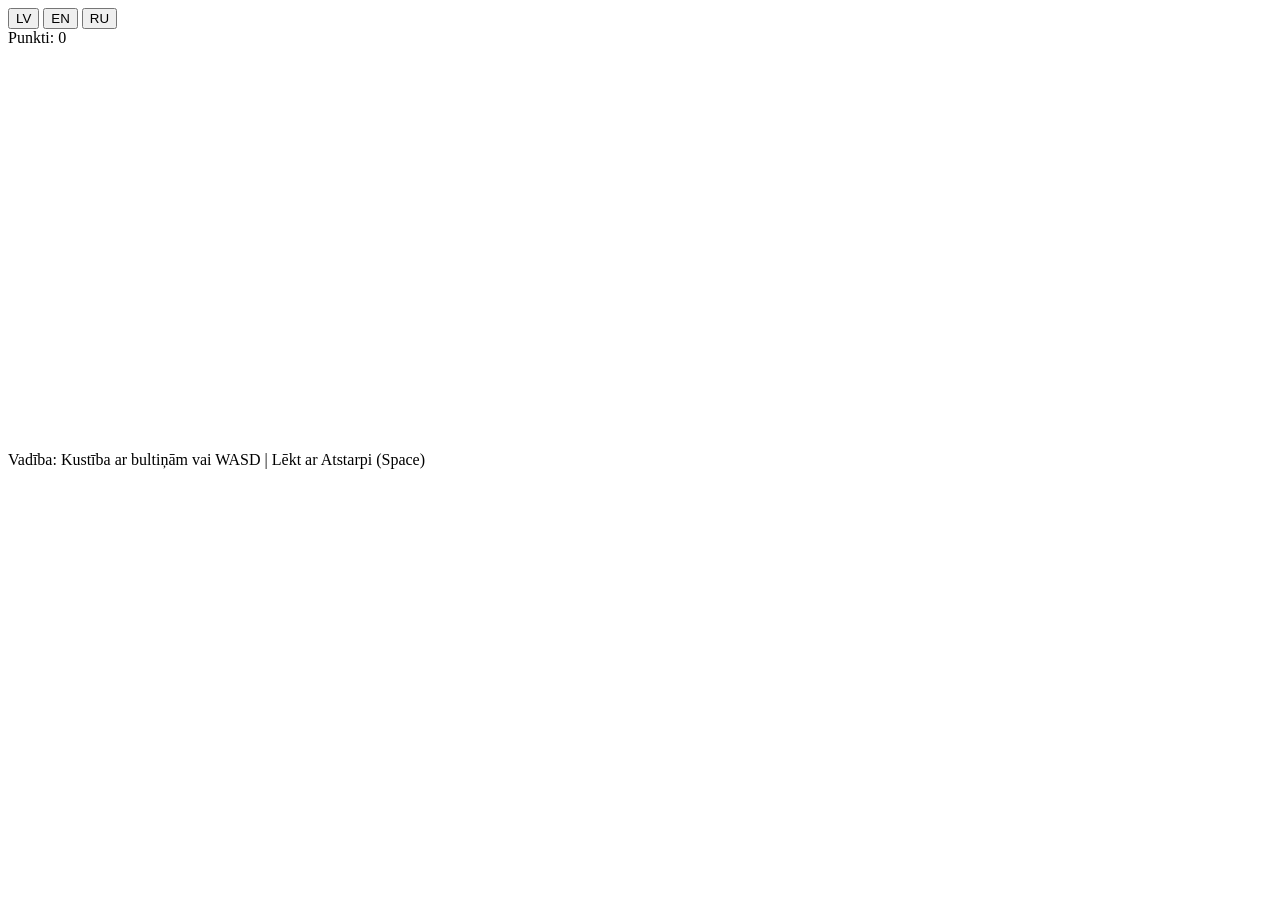
==== index.html @ 72666570 "Create index.html" ====
<!DOCTYPE html>
<html lang="lv">
<head>
    <meta charset="UTF-8">
    <meta name="viewport" content="width=device-width, initial-scale=1.0">
    <title>Pepe vs MrBeast Platformeris</title>
    <link rel="stylesheet" href="style.css">
</head>
<body>

    <div class="lang-selector">
        <button class="lang-btn active" onclick="changeLanguage('lv')">LV</button>
        <button class="lang-btn" onclick="changeLanguage('en')">EN</button>
        <button class="lang-btn" onclick="changeLanguage('ru')">RU</button>
    </div>

    <div class="scoreboard"><span id="score-text">Punkti</span>: <span id="score-val">0</span></div>
    
    <canvas id="gameCanvas" width="800" height="400"></canvas>
    
    <div class="controls" id="controls-text">Vadība: Kustība ar bultiņām vai WASD | Lēkt ar Atstarpi (Space)</div>

    <script src="script.js"></script>
</body>
</html>
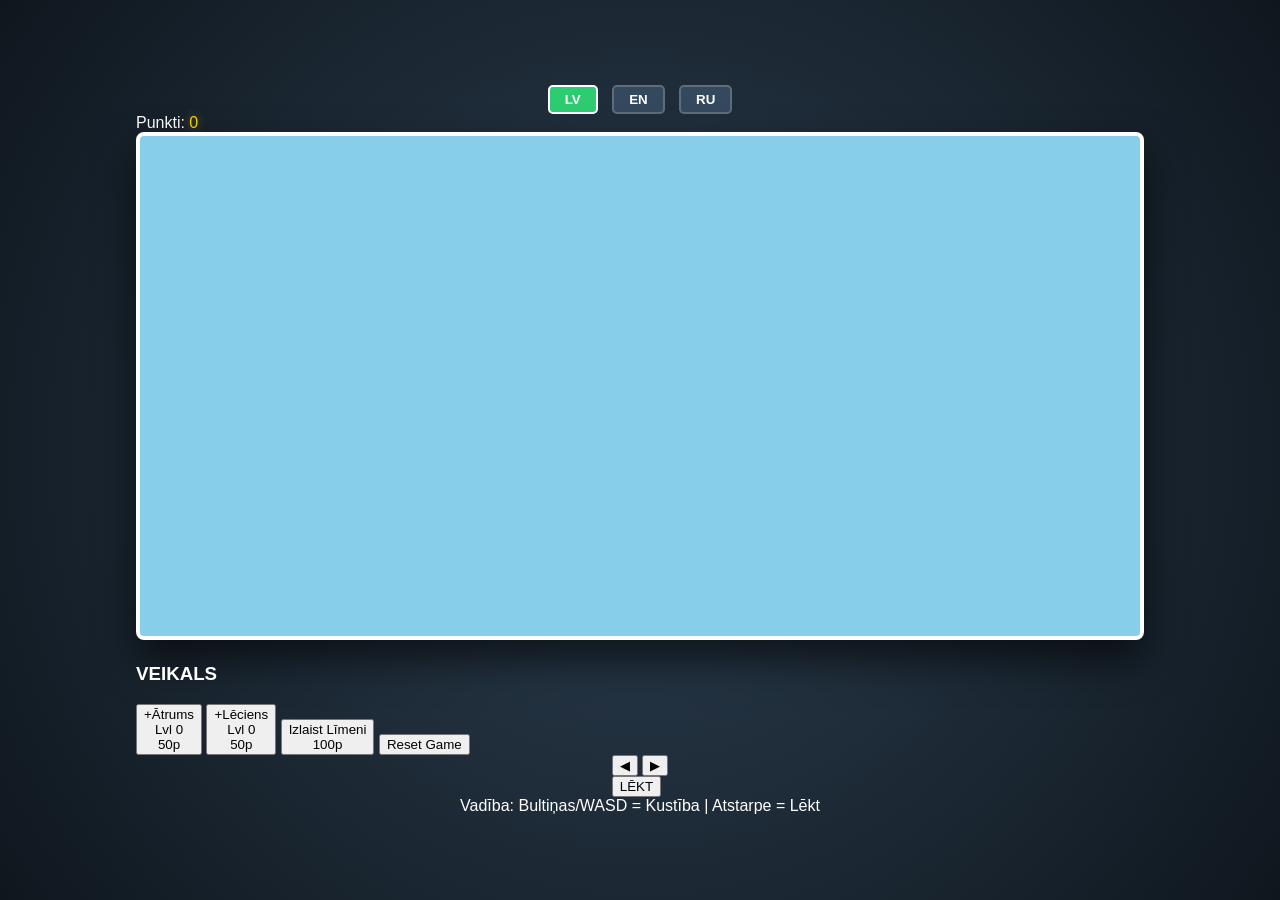
==== commit 5e110c38: "Update index.html" ====
--- a/index.html
+++ b/index.html
@@ -2,23 +2,62 @@
 <html lang="lv">
 <head>
     <meta charset="UTF-8">
-    <meta name="viewport" content="width=device-width, initial-scale=1.0">
-    <title>Pepe vs MrBeast Platformeris</title>
+    <meta name="viewport" content="width=device-width, initial-scale=1.0, user-scalable=no">
+    <title>Pepe Kosmosā</title>
     <link rel="stylesheet" href="style.css">
 </head>
 <body>
 
-    <div class="lang-selector">
+    <div class="lang-container">
         <button class="lang-btn active" onclick="changeLanguage('lv')">LV</button>
         <button class="lang-btn" onclick="changeLanguage('en')">EN</button>
         <button class="lang-btn" onclick="changeLanguage('ru')">RU</button>
     </div>
 
-    <div class="scoreboard"><span id="score-text">Punkti</span>: <span id="score-val">0</span></div>
-    
-    <canvas id="gameCanvas" width="800" height="400"></canvas>
-    
-    <div class="controls" id="controls-text">Vadība: Kustība ar bultiņām vai WASD | Lēkt ar Atstarpi (Space)</div>
+    <div class="game-wrapper">
+        
+        <div class="canvas-area">
+            <div class="hud">
+                <span id="score-text">Punkti</span>: <span id="score-val">0</span>
+            </div>
+            <canvas id="gameCanvas" width="1000" height="500"></canvas>
+        </div>
+
+        <div class="shop-sidebar">
+            <h3 id="shop-title">VEIKALS</h3>
+            
+            <button class="shop-item-btn" onclick="buyUpgrade(1)">
+                <div class="shop-item-name" id="shop-speed-text">+Ātrums</div>
+                <div class="shop-item-lvl" id="speed-lvl-display">Lvl 0</div>
+                <div class="shop-item-price">50p</div>
+            </button>
+
+            <button class="shop-item-btn" onclick="buyUpgrade(2)">
+                <div class="shop-item-name" id="shop-jump-text">+Lēciens</div>
+                <div class="shop-item-lvl" id="jump-lvl-display">Lvl 0</div>
+                <div class="shop-item-price">50p</div>
+            </button>
+
+            <button class="shop-item-btn skip-btn" onclick="buyUpgrade(3)">
+                <div class="shop-item-name" id="shop-skip-text">Izlaist Līmeni</div>
+                <div class="shop-item-price">100p</div>
+            </button>
+
+            <button class="reset-progress-btn" onclick="clearSavedProgress()">Reset Game</button>
+        </div>
+    </div>
+
+    <div class="mobile-controls">
+        <div class="move-buttons">
+            <button id="btn-left">◀</button>
+            <button id="btn-right">▶</button>
+        </div>
+        <button id="btn-jump">LĒKT</button>
+    </div>
+
+    <div class="controls-info" id="controls-text">
+        Vadība: Bultiņas/WASD = Kustība | Atstarpe = Lēkt
+    </div>
 
     <script src="script.js"></script>
 </body>
--- a/style.css
+++ b/style.css
@@ -0,0 +1,74 @@
+body {
+    margin: 0;
+    padding: 0;
+    background: radial-gradient(circle, #2c3e50, #0f171e);
+    display: flex;
+    flex-direction: column;
+    justify-content: center;
+    align-items: center;
+    height: 100vh;
+    font-family: 'Segoe UI', Tahoma, Geneva, Verdana, sans-serif;
+    color: #ffffff;
+    overflow: hidden;
+}
+
+.lang-selector {
+    margin-bottom: 15px;
+}
+
+.lang-btn {
+    background: #34495e;
+    color: white;
+    border: 2px solid #ffffff33;
+    padding: 5px 15px;
+    margin: 0 5px;
+    cursor: pointer;
+    border-radius: 5px;
+    font-weight: bold;
+    transition: 0.2s;
+}
+
+.lang-btn:hover {
+    background: #1abc9c;
+    border-color: #ffffff;
+}
+
+.lang-btn.active {
+    background: #2ecc71;
+    border-color: #ffffff;
+}
+
+.scoreboard {
+    font-size: 24px;
+    font-weight: bold;
+    margin-bottom: 15px;
+    text-transform: uppercase;
+    letter-spacing: 2px;
+    background: rgba(0, 0, 0, 0.5);
+    padding: 10px 20px;
+    border-radius: 20px;
+    box-shadow: 0 4px 6px rgba(0, 0, 0, 0.3);
+    border: 1px solid rgba(255, 255, 255, 0.1);
+}
+
+#score-val {
+    color: #ffd700;
+    text-shadow: 0 0 10px rgba(255, 215, 0, 0.5);
+}
+
+canvas {
+    border: 4px solid #ffffff;
+    border-radius: 8px;
+    box-shadow: 0 20px 40px rgba(0, 0, 0, 0.6);
+    background-color: #87CEEB;
+}
+
+.controls {
+    margin-top: 15px;
+    font-size: 14px;
+    color: #bdc3c7;
+    background: rgba(0, 0, 0, 0.3);
+    padding: 5px 15px;
+    border-radius: 10px;
+    text-align: center;
+}
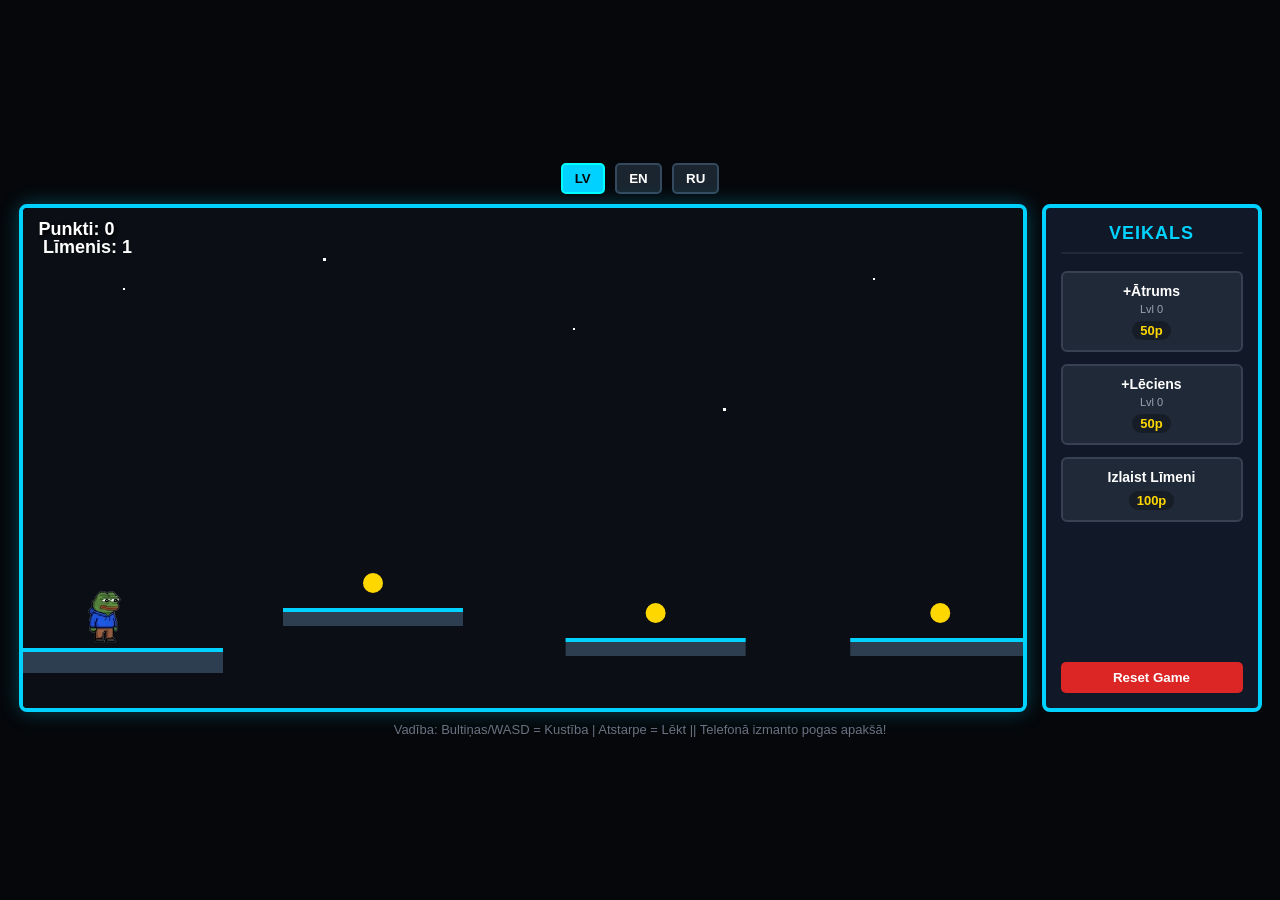
==== commit 24c9db41: "Update index.html" ====
--- a/index.html
+++ b/index.html
@@ -9,9 +9,9 @@
 <body>
 
     <div class="lang-container">
-        <button class="lang-btn active" onclick="changeLanguage('lv')">LV</button>
-        <button class="lang-btn" onclick="changeLanguage('en')">EN</button>
-        <button class="lang-btn" onclick="changeLanguage('ru')">RU</button>
+        <button class="lang-btn active" onclick="changeLanguage('lv')" tabindex="-1">LV</button>
+        <button class="lang-btn" onclick="changeLanguage('en')" tabindex="-1">EN</button>
+        <button class="lang-btn" onclick="changeLanguage('ru')" tabindex="-1">RU</button>
     </div>
 
     <div class="game-wrapper">
@@ -26,33 +26,33 @@
         <div class="shop-sidebar">
             <h3 id="shop-title">VEIKALS</h3>
             
-            <button class="shop-item-btn" onclick="buyUpgrade(1)">
+            <button class="shop-item-btn" onclick="buyUpgrade(1)" tabindex="-1">
                 <div class="shop-item-name" id="shop-speed-text">+Ātrums</div>
                 <div class="shop-item-lvl" id="speed-lvl-display">Lvl 0</div>
                 <div class="shop-item-price">50p</div>
             </button>
 
-            <button class="shop-item-btn" onclick="buyUpgrade(2)">
+            <button class="shop-item-btn" onclick="buyUpgrade(2)" tabindex="-1">
                 <div class="shop-item-name" id="shop-jump-text">+Lēciens</div>
                 <div class="shop-item-lvl" id="jump-lvl-display">Lvl 0</div>
                 <div class="shop-item-price">50p</div>
             </button>
 
-            <button class="shop-item-btn skip-btn" onclick="buyUpgrade(3)">
+            <button class="shop-item-btn skip-btn" onclick="buyUpgrade(3)" tabindex="-1">
                 <div class="shop-item-name" id="shop-skip-text">Izlaist Līmeni</div>
                 <div class="shop-item-price">100p</div>
             </button>
 
-            <button class="reset-progress-btn" onclick="clearSavedProgress()">Reset Game</button>
+            <button class="reset-progress-btn" onclick="clearSavedProgress()" tabindex="-1">Reset Game</button>
         </div>
     </div>
 
     <div class="mobile-controls">
         <div class="move-buttons">
-            <button id="btn-left">◀</button>
-            <button id="btn-right">▶</button>
+            <button id="btn-left" tabindex="-1">◀</button>
+            <button id="btn-right" tabindex="-1">▶</button>
         </div>
-        <button id="btn-jump">LĒKT</button>
+        <button id="btn-jump" tabindex="-1">LĒKT</button>
     </div>
 
     <div class="controls-info" id="controls-text">
--- a/style.css
+++ b/style.css
@@ -1,74 +1,215 @@
-body {
+* {
+    box-sizing: border-box;
     margin: 0;
     padding: 0;
-    background: radial-gradient(circle, #2c3e50, #0f171e);
+    user-select: none; /* Neļauj telefonā nejauši iezīmēt tekstus */
+    -webkit-user-select: none;
+}
+
+body {
+    background-color: #05070a;
+    color: white;
+    font-family: 'Arial', sans-serif;
     display: flex;
     flex-direction: column;
+    align-items: center;
     justify-content: center;
+    min-height: 100vh;
+    padding: 10px;
+}
+
+.lang-container {
+    margin-bottom: 10px;
+}
+
+.lang-btn {
+    background: #1a252f;
+    color: white;
+    border: 2px solid #34495e;
+    padding: 6px 12px;
+    cursor: pointer;
+    font-weight: bold;
+    border-radius: 5px;
+    margin: 0 3px;
+}
+
+.lang-btn.active {
+    background: #00d2ff;
+    border-color: #00ffff;
+    color: #05070a;
+}
+
+/* Galvenais izkārtojums: Ekrāns + Veikals sānos */
+.game-wrapper {
+    display: flex;
+    flex-direction: row;
+    gap: 15px;
+    max-width: 100%;
+}
+
+.canvas-area {
+    position: relative;
+}
+
+.hud {
+    position: absolute;
+    top: 15px;
+    left: 20px;
+    font-size: 18px;
+    font-weight: bold;
+    text-shadow: 2px 2px 4px black;
+    z-index: 10;
+}
+
+/* Lielāks spēles ekrāns */
+canvas {
+    background: #0b0e14;
+    border: 4px solid #00d2ff;
+    box-shadow: 0 0 20px rgba(0, 210, 255, 0.3);
+    border-radius: 8px;
+    display: block;
+    max-width: 100%;
+    height: auto;
+}
+
+/* SĀNU VEIKALS */
+.shop-sidebar {
+    width: 220px;
+    background: #111827;
+    border: 4px solid #00d2ff;
+    border-radius: 8px;
+    padding: 15px;
+    display: flex;
+    flex-direction: column;
+    gap: 12px;
+}
+
+.shop-sidebar h3 {
+    text-align: center;
+    color: #00d2ff;
+    font-size: 18px;
+    letter-spacing: 1px;
+    margin-bottom: 5px;
+    border-bottom: 2px solid #1f2937;
+    padding-bottom: 8px;
+}
+
+.shop-item-btn {
+    background: #1f2937;
+    border: 2px solid #374151;
+    border-radius: 6px;
+    color: white;
+    padding: 10px;
+    cursor: pointer;
+    display: flex;
+    flex-direction: column;
     align-items: center;
-    height: 100vh;
-    font-family: 'Segoe UI', Tahoma, Geneva, Verdana, sans-serif;
-    color: #ffffff;
-    overflow: hidden;
-}
-
-.lang-selector {
-    margin-bottom: 15px;
-}
-
-.lang-btn {
-    background: #34495e;
-    color: white;
-    border: 2px solid #ffffff33;
-    padding: 5px 15px;
-    margin: 0 5px;
+    gap: 4px;
+    transition: 0.2s;
+}
+
+.shop-item-btn:hover {
+    border-color: #00d2ff;
+    background: #2563eb;
+}
+
+.shop-item-name {
+    font-weight: bold;
+    font-size: 14px;
+}
+
+.shop-item-lvl {
+    font-size: 11px;
+    color: #9ca3af;
+}
+
+.shop-item-price {
+    font-size: 13px;
+    color: #ffd700;
+    font-weight: bold;
+    background: rgba(0,0,0,0.3);
+    padding: 2px 8px;
+    border-radius: 10px;
+    margin-top: 2px;
+}
+
+.skip-btn:hover {
+    background: #059669;
+}
+
+.reset-progress-btn {
+    background: #dc2626;
+    color: white;
+    border: none;
+    padding: 8px;
+    margin-top: auto;
+    border-radius: 5px;
     cursor: pointer;
-    border-radius: 5px;
-    font-weight: bold;
-    transition: 0.2s;
-}
-
-.lang-btn:hover {
-    background: #1abc9c;
-    border-color: #ffffff;
-}
-
-.lang-btn.active {
-    background: #2ecc71;
-    border-color: #ffffff;
-}
-
-.scoreboard {
-    font-size: 24px;
-    font-weight: bold;
-    margin-bottom: 15px;
-    text-transform: uppercase;
-    letter-spacing: 2px;
-    background: rgba(0, 0, 0, 0.5);
-    padding: 10px 20px;
-    border-radius: 20px;
-    box-shadow: 0 4px 6px rgba(0, 0, 0, 0.3);
-    border: 1px solid rgba(255, 255, 255, 0.1);
-}
-
-#score-val {
-    color: #ffd700;
-    text-shadow: 0 0 10px rgba(255, 215, 0, 0.5);
-}
-
-canvas {
-    border: 4px solid #ffffff;
-    border-radius: 8px;
-    box-shadow: 0 20px 40px rgba(0, 0, 0, 0.6);
-    background-color: #87CEEB;
-}
-
-.controls {
+    font-weight: bold;
+}
+
+/* MOBILĀS POGAS */
+.mobile-controls {
+    display: none; /* Pēc noklusējuma noslēptas uz datora */
+    width: 100%;
+    max-width: 1000px;
+    justify-content: space-between;
     margin-top: 15px;
-    font-size: 14px;
-    color: #bdc3c7;
-    background: rgba(0, 0, 0, 0.3);
-    padding: 5px 15px;
-    border-radius: 10px;
+    padding: 0 10px;
+}
+
+.move-buttons {
+    display: flex;
+    gap: 15px;
+}
+
+.mobile-controls button {
+    background: #1f2937;
+    color: white;
+    border: 3px solid #00d2ff;
+    border-radius: 12px;
+    font-size: 28px;
+    padding: 15px 30px;
+    active-background: #00d2ff;
+}
+
+#btn-jump {
+    background: #2563eb;
+    font-size: 20px;
+    font-weight: bold;
+    padding: 15px 40px;
+}
+
+.controls-info {
+    margin-top: 10px;
+    font-size: 13px;
+    color: #6b7280;
     text-align: center;
 }
+
+/* RESPONSIVE: JA ATVER NO TELEFONA */
+@media (max-width: 900px) {
+    .game-wrapper {
+        flex-direction: column; /* Uz telefona veikals būs zem spēles */
+        align-items: center;
+    }
+    .shop-sidebar {
+        width: 100%;
+        max-width: 500px;
+        flex-direction: row; /* Veikala pogas izvietosies rindā */
+        flex-wrap: wrap;
+    }
+    .shop-item-btn {
+        flex: 1;
+        min-width: 100px;
+    }
+    .reset-progress-btn {
+        width: 100%;
+    }
+    .mobile-controls {
+        display: flex; /* Parādām pogas uz telefona */
+    }
+    .controls-info {
+        display: none; /* Datora info teksts telefonā nav vajadzīgs */
+    }
+}
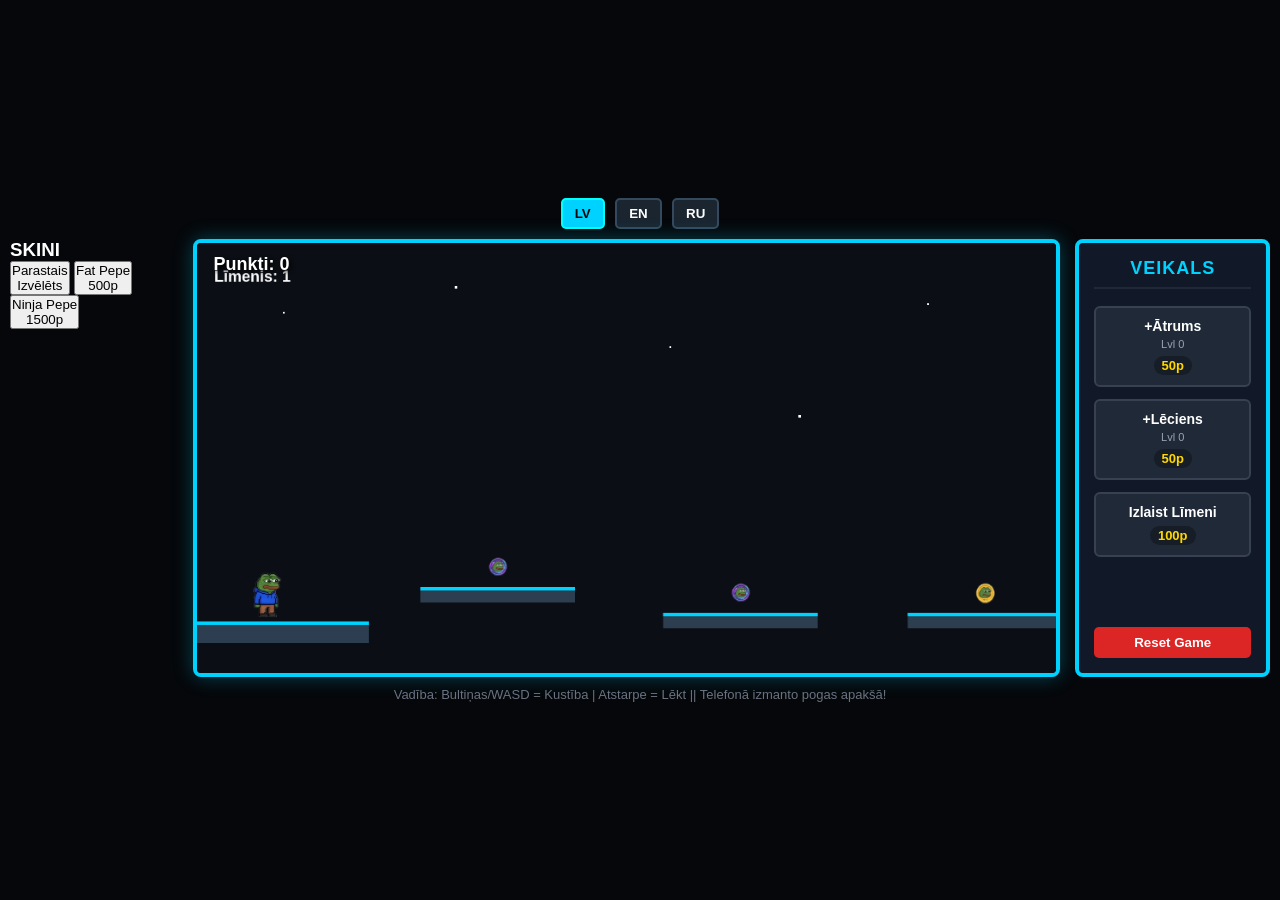
==== commit 42122f09: "Update index.html" ====
--- a/index.html
+++ b/index.html
@@ -16,6 +16,25 @@
 
     <div class="game-wrapper">
         
+        <div class="side-panel skin-sidebar">
+            <h3 class="sidebar-title">SKINI</h3>
+            
+            <button class="skin-btn active" id="skin-default" onclick="selectSkin('default')" tabindex="-1">
+                <div class="skin-name">Parastais</div>
+                <div class="skin-status" id="status-default">Izvēlēts</div>
+            </button>
+
+            <button class="skin-btn locked" id="skin-fat" onclick="buySkin('fat', 500)" tabindex="-1">
+                <div class="skin-name">Fat Pepe</div>
+                <div class="skin-status" id="status-fat">500p</div>
+            </button>
+
+            <button class="skin-btn locked" id="skin-ninja" onclick="buySkin('ninja', 1500)" tabindex="-1">
+                <div class="skin-name">Ninja Pepe</div>
+                <div class="skin-status" id="status-ninja">1500p</div>
+            </button>
+        </div>
+
         <div class="canvas-area">
             <div class="hud">
                 <span id="score-text">Punkti</span>: <span id="score-val">0</span>
@@ -23,7 +42,7 @@
             <canvas id="gameCanvas" width="1000" height="500"></canvas>
         </div>
 
-        <div class="shop-sidebar">
+        <div class="side-panel shop-sidebar">
             <h3 id="shop-title">VEIKALS</h3>
             
             <button class="shop-item-btn" onclick="buyUpgrade(1)" tabindex="-1">
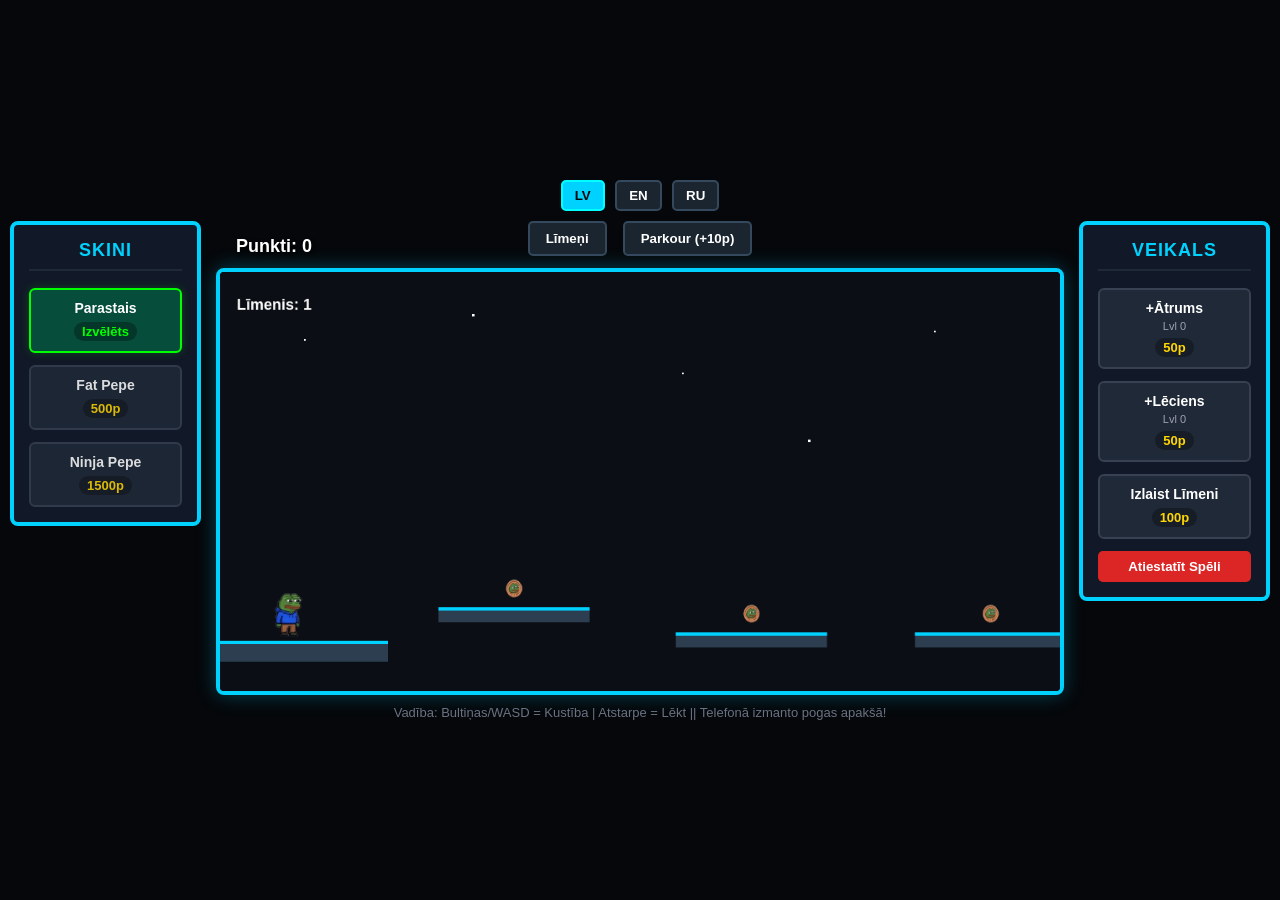
==== commit 2163e5f1: "Update index.html" ====
--- a/index.html
+++ b/index.html
@@ -20,7 +20,7 @@
             <h3 class="sidebar-title">SKINI</h3>
             
             <button class="skin-btn active" id="skin-default" onclick="selectSkin('default')" tabindex="-1">
-                <div class="skin-name">Parastais</div>
+                <div class="skin-name" id="skin-default-name">Parastais</div>
                 <div class="skin-status" id="status-default">Izvēlēts</div>
             </button>
 
@@ -36,6 +36,11 @@
         </div>
 
         <div class="canvas-area">
+            <div class="mode-selection" style="margin-bottom: 12px; display: flex; gap: 10px; justify-content: center;">
+                <button id="btn-mode-normal" class="lang-btn active" onclick="switchMode('normal')" tabindex="-1" style="padding: 8px 16px; cursor: pointer;">Līmeņi</button>
+                <button id="btn-mode-parkour" class="lang-btn" onclick="switchMode('parkour')" tabindex="-1" style="padding: 8px 16px; cursor: pointer;">Parkour (+10p)</button>
+            </div>
+
             <div class="hud">
                 <span id="score-text">Punkti</span>: <span id="score-val">0</span>
             </div>
@@ -57,7 +62,7 @@
                 <div class="shop-item-price">50p</div>
             </button>
 
-            <button class="shop-item-btn skip-btn" onclick="buyUpgrade(3)" tabindex="-1">
+            <button class="shop-item-btn skip-btn" id="btn-skip-container" onclick="buyUpgrade(3)" tabindex="-1">
                 <div class="shop-item-name" id="shop-skip-text">Izlaist Līmeni</div>
                 <div class="shop-item-price">100p</div>
             </button>
--- a/style.css
+++ b/style.css
@@ -39,10 +39,11 @@
     color: #05070a;
 }
 
-/* Galvenais izkārtojums: Ekrāns + Veikals sānos */
+/* Galvenais izkārtojums: Skini kreisajā pusē + Ekrāns vidū + Veikals labajā pusē */
 .game-wrapper {
     display: flex;
     flex-direction: row;
+    align-items: flex-start;
     gap: 15px;
     max-width: 100%;
 }
@@ -61,7 +62,7 @@
     z-index: 10;
 }
 
-/* Lielāks spēles ekrāns */
+/* Spēles ekrāns */
 canvas {
     background: #0b0e14;
     border: 4px solid #00d2ff;
@@ -72,8 +73,8 @@
     height: auto;
 }
 
-/* SĀNU VEIKALS */
-.shop-sidebar {
+/* KOPĒJAIS SĀNU PANELA STILS (Gan Skiniem, gan Veikalam) */
+.side-panel {
     width: 220px;
     background: #111827;
     border: 4px solid #00d2ff;
@@ -84,7 +85,7 @@
     gap: 12px;
 }
 
-.shop-sidebar h3 {
+.side-panel h3, .shop-sidebar h3 {
     text-align: center;
     color: #00d2ff;
     font-size: 18px;
@@ -94,7 +95,8 @@
     padding-bottom: 8px;
 }
 
-.shop-item-btn {
+/* VEIKALA UN SKINU POGU PAMATA STILI */
+.shop-item-btn, .skin-btn {
     background: #1f2937;
     border: 2px solid #374151;
     border-radius: 6px;
@@ -106,14 +108,15 @@
     align-items: center;
     gap: 4px;
     transition: 0.2s;
-}
-
-.shop-item-btn:hover {
+    width: 100%;
+}
+
+.shop-item-btn:hover, .skin-btn:hover {
     border-color: #00d2ff;
     background: #2563eb;
 }
 
-.shop-item-name {
+.shop-item-name, .skin-name {
     font-weight: bold;
     font-size: 14px;
 }
@@ -123,7 +126,7 @@
     color: #9ca3af;
 }
 
-.shop-item-price {
+.shop-item-price, .skin-status {
     font-size: 13px;
     color: #ffd700;
     font-weight: bold;
@@ -133,6 +136,27 @@
     margin-top: 2px;
 }
 
+/* SKINA POGU ĪPAŠIE STILI (Aktīvs un Bloķēts) */
+.skin-btn.active {
+    border-color: #00ff00;
+    background: #064e3b;
+    box-shadow: 0 0 10px rgba(0, 255, 0, 0.2);
+}
+
+.skin-btn.active:hover {
+    background: #064e3b; /* Neļauj pārkrāsoties zilam, kad uziet ar peli */
+    border-color: #00ff00;
+}
+
+.skin-btn.active .skin-status {
+    color: #00ff00;
+}
+
+.skin-btn.locked {
+    opacity: 0.85;
+}
+
+/* Uzlabojumu veikala īpašās pogas */
 .skip-btn:hover {
     background: #059669;
 }
@@ -146,6 +170,12 @@
     border-radius: 5px;
     cursor: pointer;
     font-weight: bold;
+    width: 100%;
+    transition: 0.2s;
+}
+
+.reset-progress-btn:hover {
+    background: #b91c1c;
 }
 
 /* MOBILĀS POGAS */
@@ -170,7 +200,7 @@
     border-radius: 12px;
     font-size: 28px;
     padding: 15px 30px;
-    active-background: #00d2ff;
+    cursor: pointer;
 }
 
 #btn-jump {
@@ -190,25 +220,31 @@
 /* RESPONSIVE: JA ATVER NO TELEFONA */
 @media (max-width: 900px) {
     .game-wrapper {
-        flex-direction: column; /* Uz telefona veikals būs zem spēles */
+        flex-direction: column; /* Uz telefona veikali būs zem spēles ekrāna */
         align-items: center;
     }
-    .shop-sidebar {
+    
+    .side-panel {
         width: 100%;
         max-width: 500px;
-        flex-direction: row; /* Veikala pogas izvietosies rindā */
+        flex-direction: row; /* Veikalu pogas izvietosies rindā horizontalā rāmī */
         flex-wrap: wrap;
     }
-    .shop-item-btn {
+    
+    .shop-item-btn, .skin-btn {
         flex: 1;
-        min-width: 100px;
-    }
+        min-width: 110px;
+    }
+    
     .reset-progress-btn {
         width: 100%;
-    }
+        margin-top: 5px;
+    }
+    
     .mobile-controls {
-        display: flex; /* Parādām pogas uz telefona */
-    }
+        display: flex; /* Parādām skārienpogas uz telefona */
+    }
+    
     .controls-info {
         display: none; /* Datora info teksts telefonā nav vajadzīgs */
     }
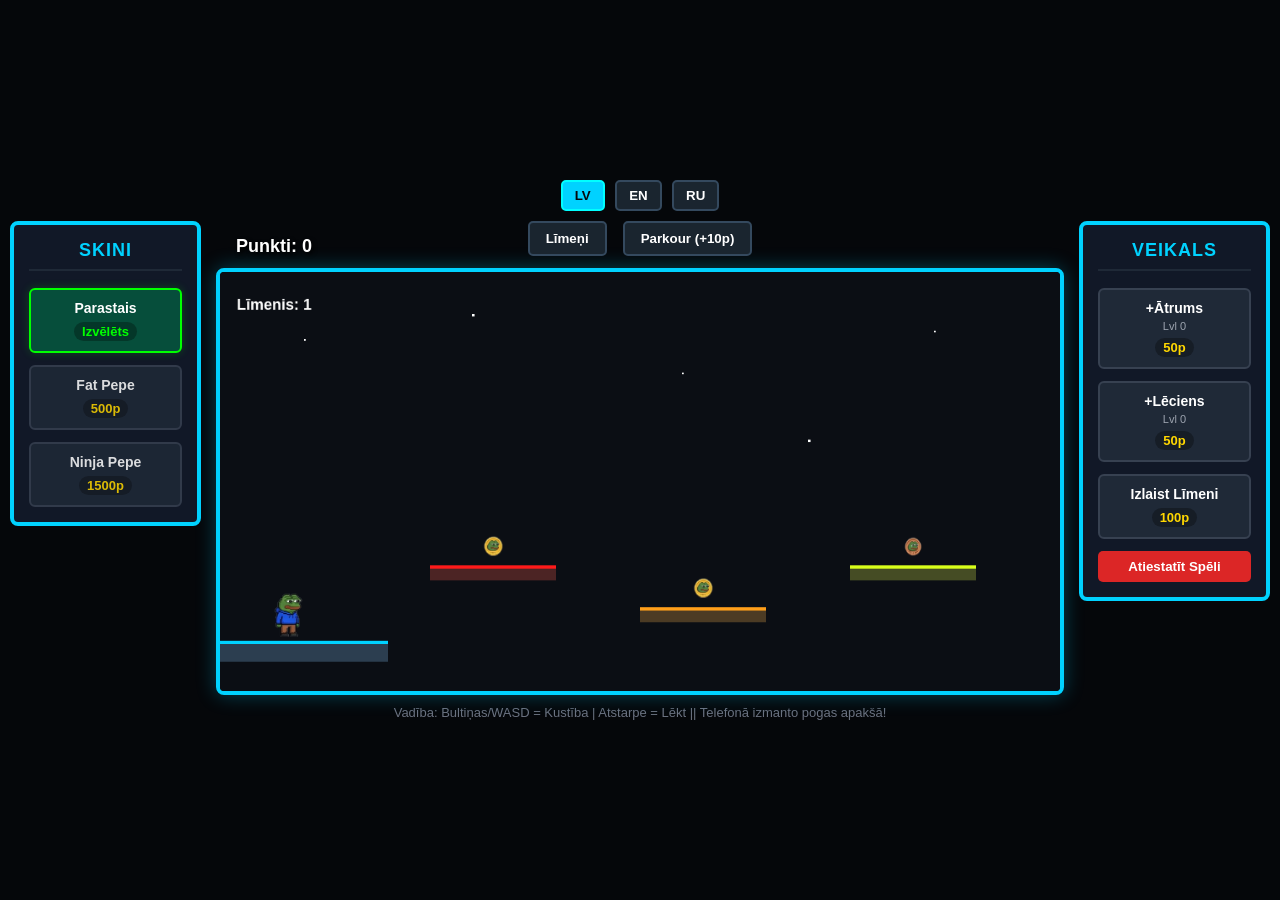
==== commit c469c193: "Update index.html" ====
--- a/index.html
+++ b/index.html
@@ -62,12 +62,12 @@
                 <div class="shop-item-price">50p</div>
             </button>
 
-            <button class="shop-item-btn skip-btn" id="btn-skip-container" onclick="buyUpgrade(3)" tabindex="-1">
+            <button class="shop-item-btn" onclick="buyUpgrade(3)" tabindex="-1">
                 <div class="shop-item-name" id="shop-skip-text">Izlaist Līmeni</div>
                 <div class="shop-item-price">100p</div>
             </button>
 
-            <button class="reset-progress-btn" onclick="clearSavedProgress()" tabindex="-1">Reset Game</button>
+            <button class="reset-progress-btn" id="btn-reset-game" onclick="clearSavedProgress()" tabindex="-1">Reset Game</button>
         </div>
     </div>
 
@@ -84,5 +84,7 @@
     </div>
 
     <script src="script.js"></script>
+
+    <script defer src="/_vercel/insights/script.js"></script>
 </body>
 </html>
